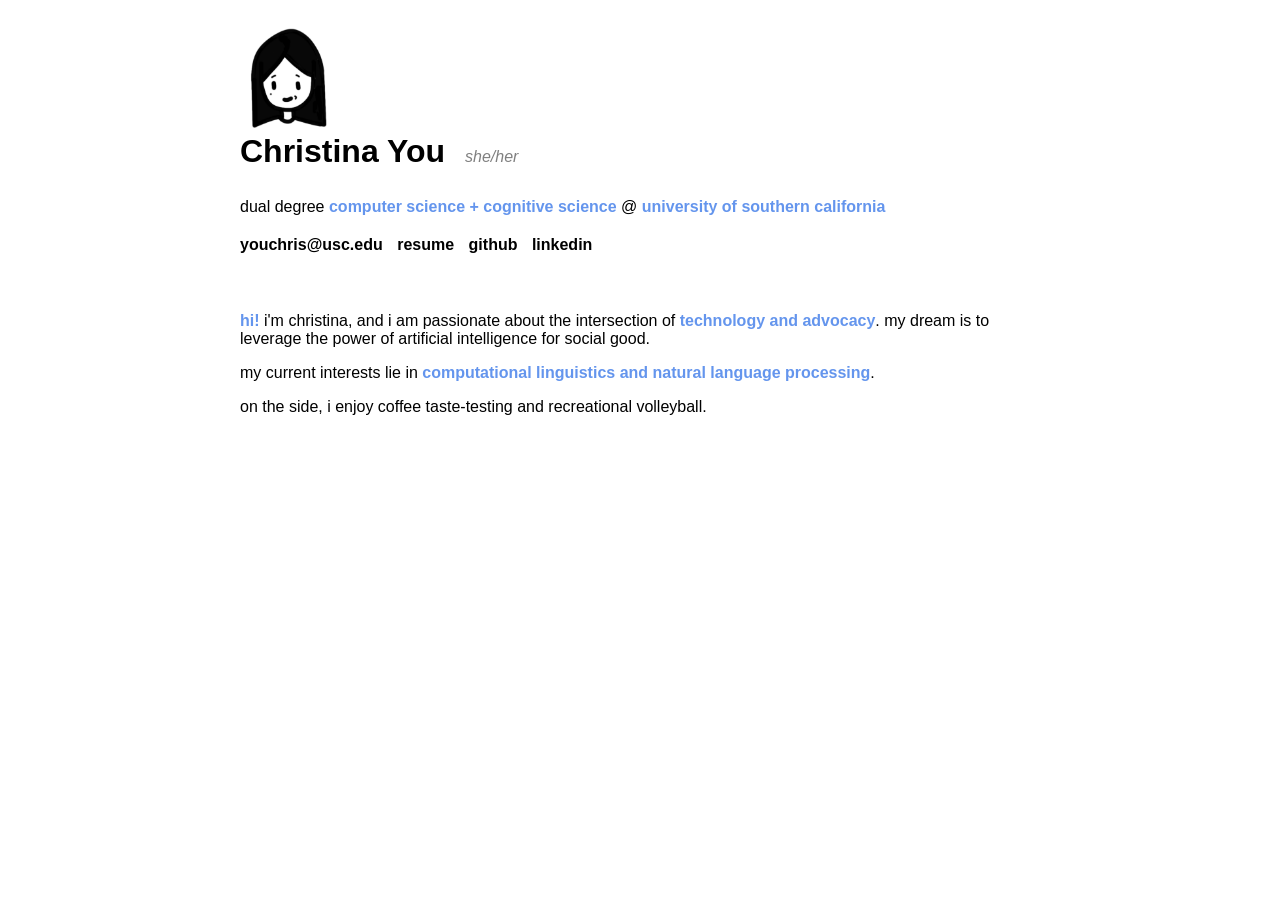
==== index.html @ 23423328 "edit email" ====
<!DOCTYPE html>
<html lang="en">
<head>
<meta charset="UTF-8">
<meta name="viewport" content="width=device-width, initial-scale=1.0">
<title>Christina You</title>
<link rel="icon" type="image/jpg" href="icon.jpg">
<style>
  body {
    font-family: Arial, sans-serif;
    padding: 20px;
  }
  .container {
    max-width: 800px;
    margin: 0 auto;
  }
  .email {
    margin-bottom: 20px;
    align-items: right;
  }
  .links {
    margin: 20px 0;
  }
  .links a {
    margin-right: 10px;
  }
  .content {
    margin: 20px 0;
  }
  .footer {
    margin-top: 40px;
  }
  .row {
    display: flex;
    align-items: baseline;
    margin-bottom: 0;
  }
  .header-name {
    margin-top: 0;
    margin-right: 20px; 
    font-size: 32px;
    margin-bottom: 0; 
  }
  .icon {
    height: 100px;
    margin-bottom: 0;
  }
  .link-as-text {
    color: inherit;
    text-decoration: none;
  }
  .link-as-text:visited, .link-as-text:hover, .link-as-text:active {
    color: inherit;
    text-decoration: none;
  }
  .link-as-text:hover {
    color: cornflowerblue;
  }
  .bold-color{
    color: cornflowerblue;
  }
  .italics-light{
    color:gray;
  }
</style>
</head>
<body>
<div class="container">
    <img src="icon.jpg" alt="Icon" class="icon">
    <div class = "row">
        <h1 class="header-name">Christina You</h1>
        <p><i class="italics-light">she/her</i></p>
    </div>
    <p>dual degree <b class="bold-color">computer science + cognitive science</b> @ <b class="bold-color">university of southern california</b></p>
    <div class="links">
        <b>
            <a href="mailto:youchris@usc.edu" class="link-as-text">youchris@usc.edu</a>
            <a href="https://drive.google.com/file/d/1bWs4smDSkaj5rV2LAEBUe6c8UytZ3cBi/view?usp=sharing" class="link-as-text">resume</a>
            <a href="https://github.com/youchristina/" class="link-as-text">github</a>
            <a href="https://www.linkedin.com/in/youchris/" class="link-as-text">linkedin</a>
        </b>
    </div>
    <br>
    <div class="content">
    <p><b class="bold-color">hi!</b> i'm christina, and i am passionate about the intersection of <b class="bold-color">technology and advocacy</b>. my dream is to leverage the power of artificial intelligence for social good.</p>
    <p>my current interests lie in <b class="bold-color">computational linguistics and natural language processing</b>.</p>
    <p>on the side, i enjoy coffee taste-testing and recreational volleyball.</p>
    </div>
</div>
</body>
</html>
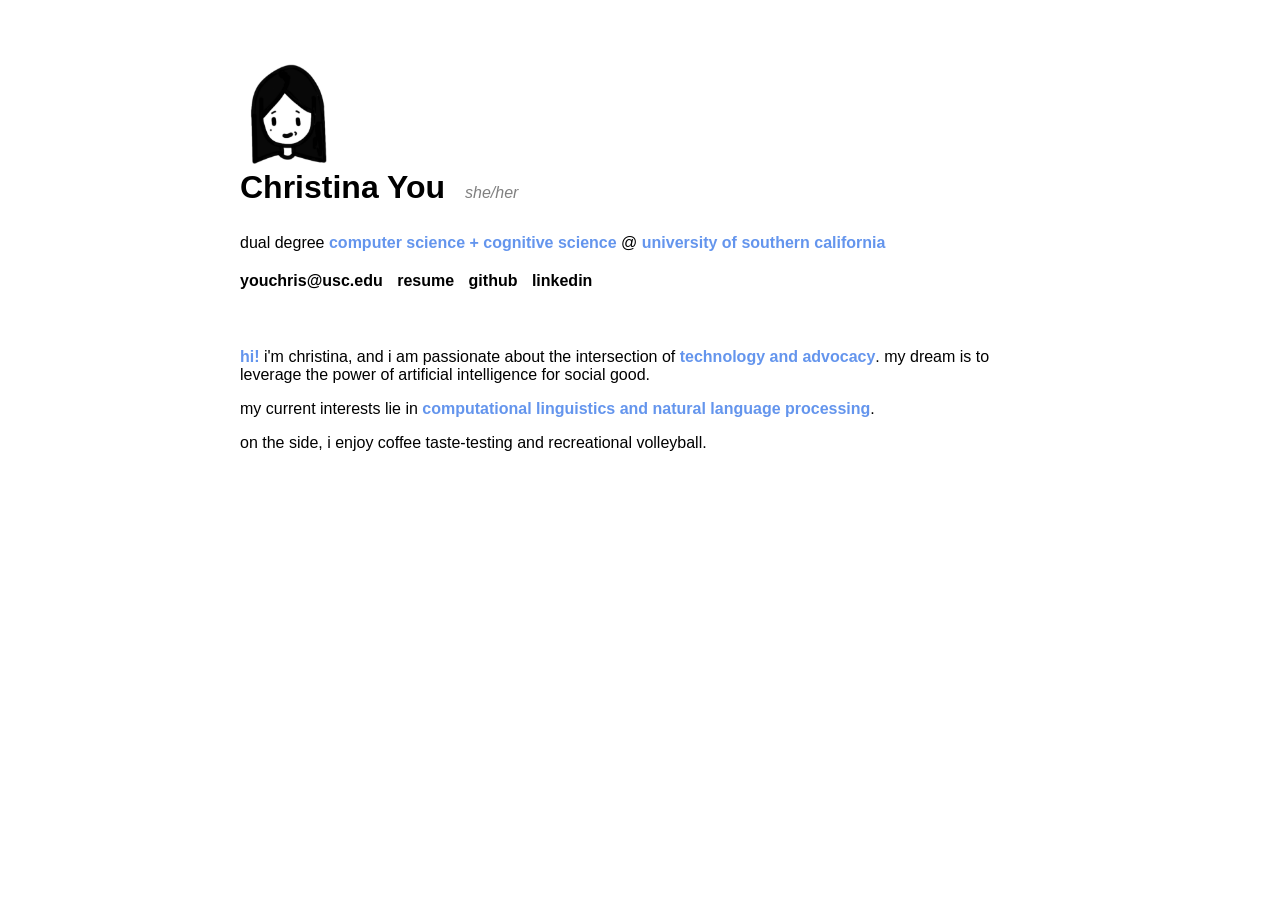
==== commit b4a76d85: "edit header" ====
--- a/index.html
+++ b/index.html
@@ -65,6 +65,8 @@
 </style>
 </head>
 <body>
+<br>
+<br>
 <div class="container">
     <img src="icon.jpg" alt="Icon" class="icon">
     <div class = "row">
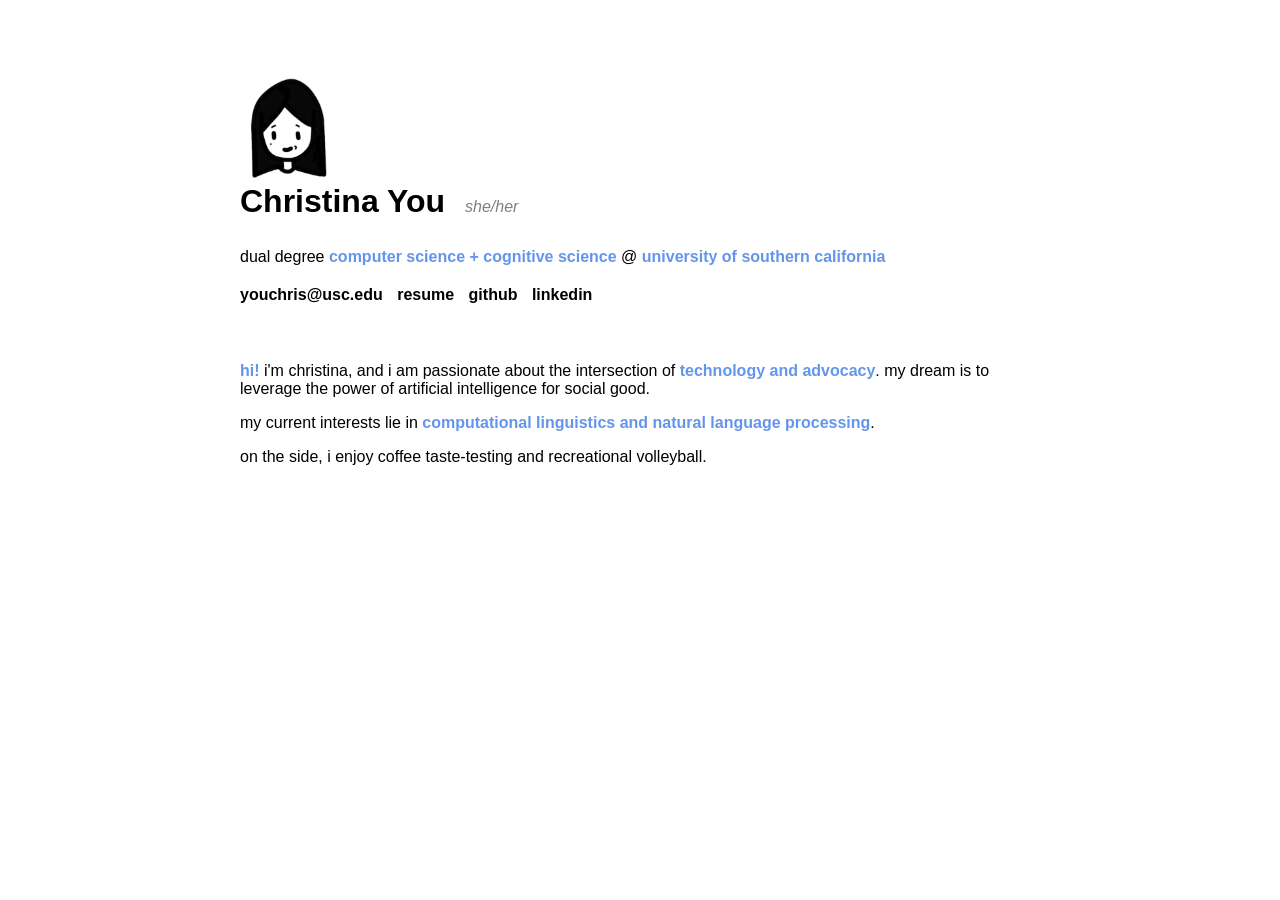
==== commit b0217505: "edit header" ====
--- a/index.html
+++ b/index.html
@@ -13,6 +13,7 @@
   .container {
     max-width: 800px;
     margin: 0 auto;
+    margin-top: 50px;
   }
   .email {
     margin-bottom: 20px;
@@ -65,8 +66,6 @@
 </style>
 </head>
 <body>
-<br>
-<br>
 <div class="container">
     <img src="icon.jpg" alt="Icon" class="icon">
     <div class = "row">
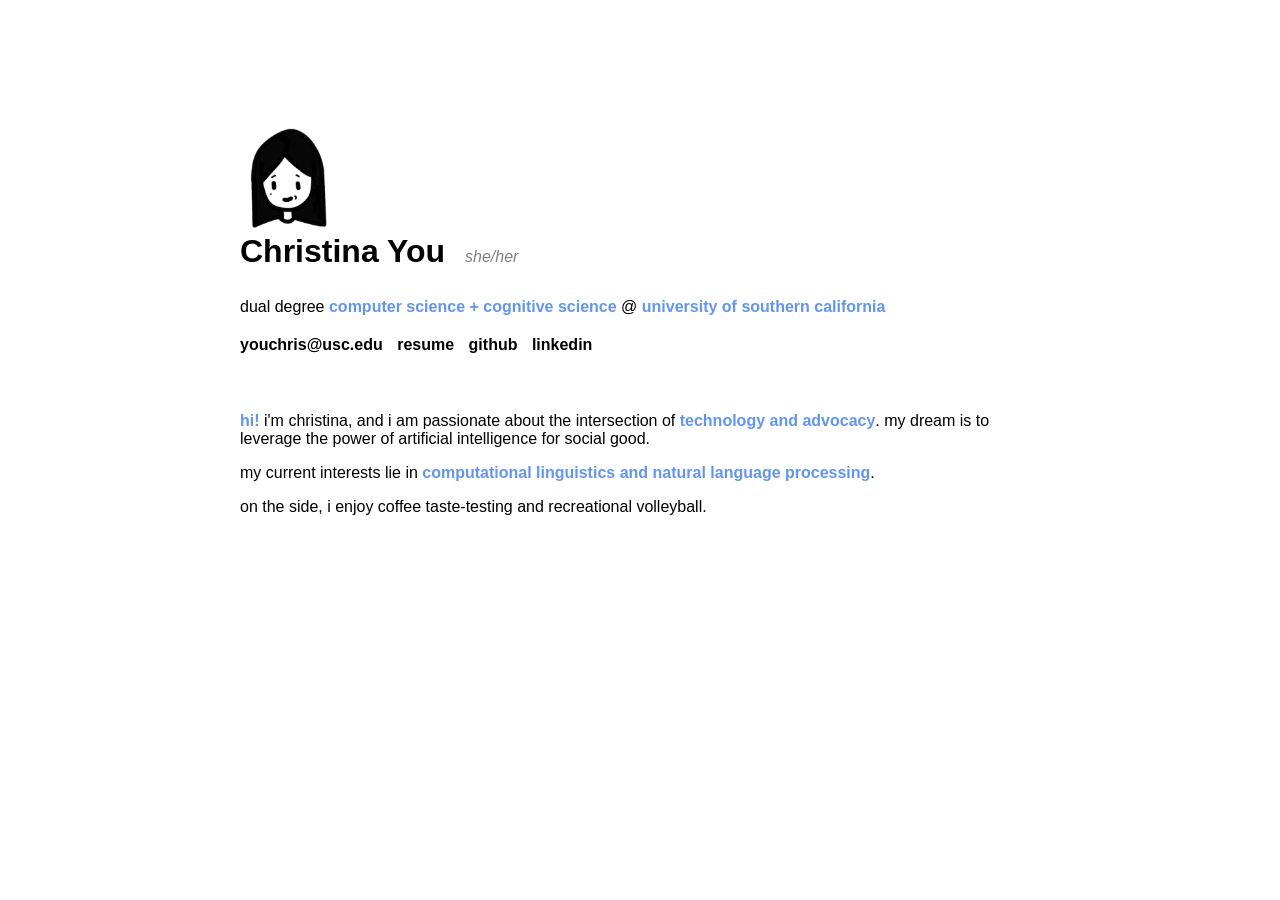
==== commit 033ffec5: "edit header" ====
--- a/index.html
+++ b/index.html
@@ -13,7 +13,7 @@
   .container {
     max-width: 800px;
     margin: 0 auto;
-    margin-top: 50px;
+    margin-top: 100px;
   }
   .email {
     margin-bottom: 20px;
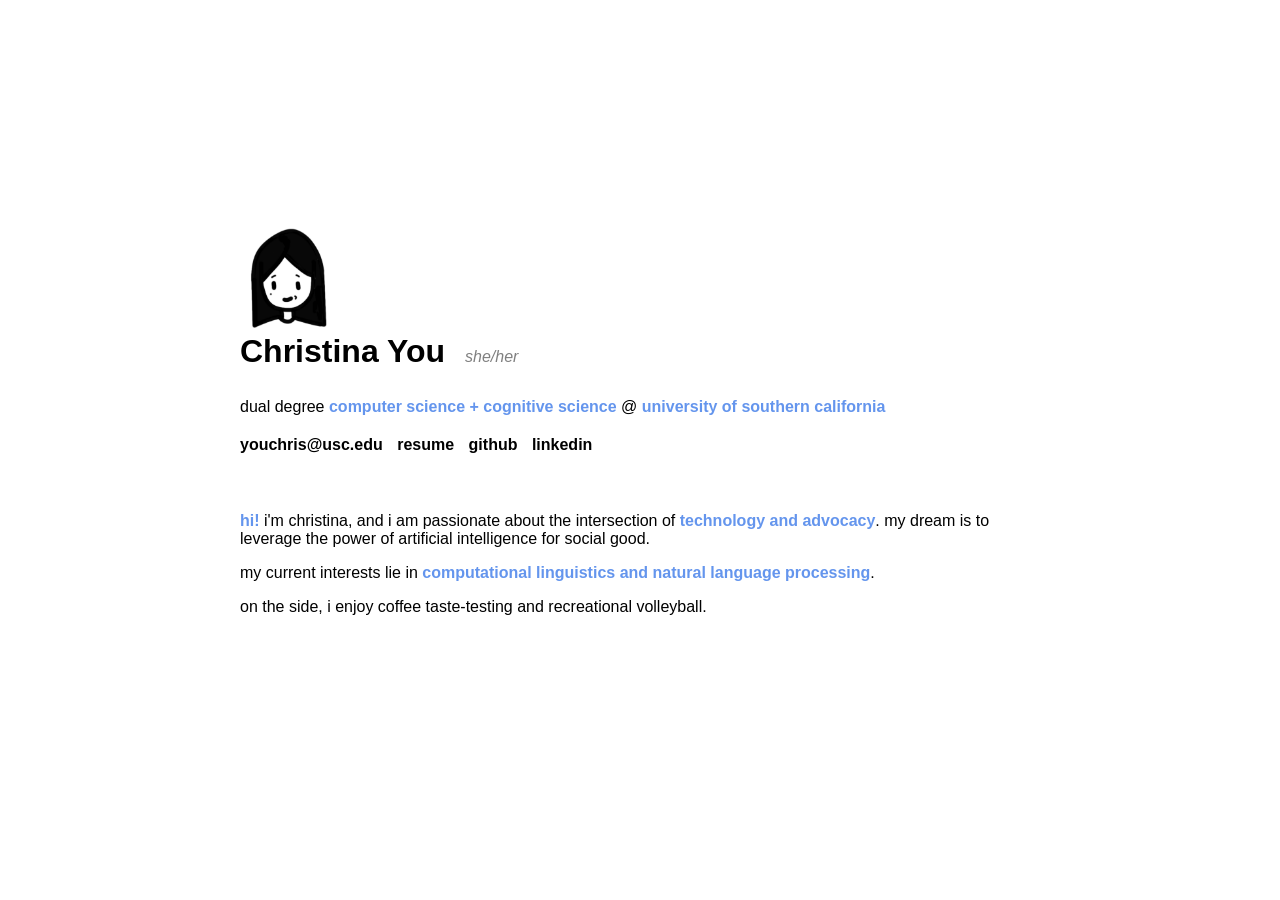
==== commit 944286bb: "edit header" ====
--- a/index.html
+++ b/index.html
@@ -13,7 +13,7 @@
   .container {
     max-width: 800px;
     margin: 0 auto;
-    margin-top: 100px;
+    margin-top: 200px;
   }
   .email {
     margin-bottom: 20px;
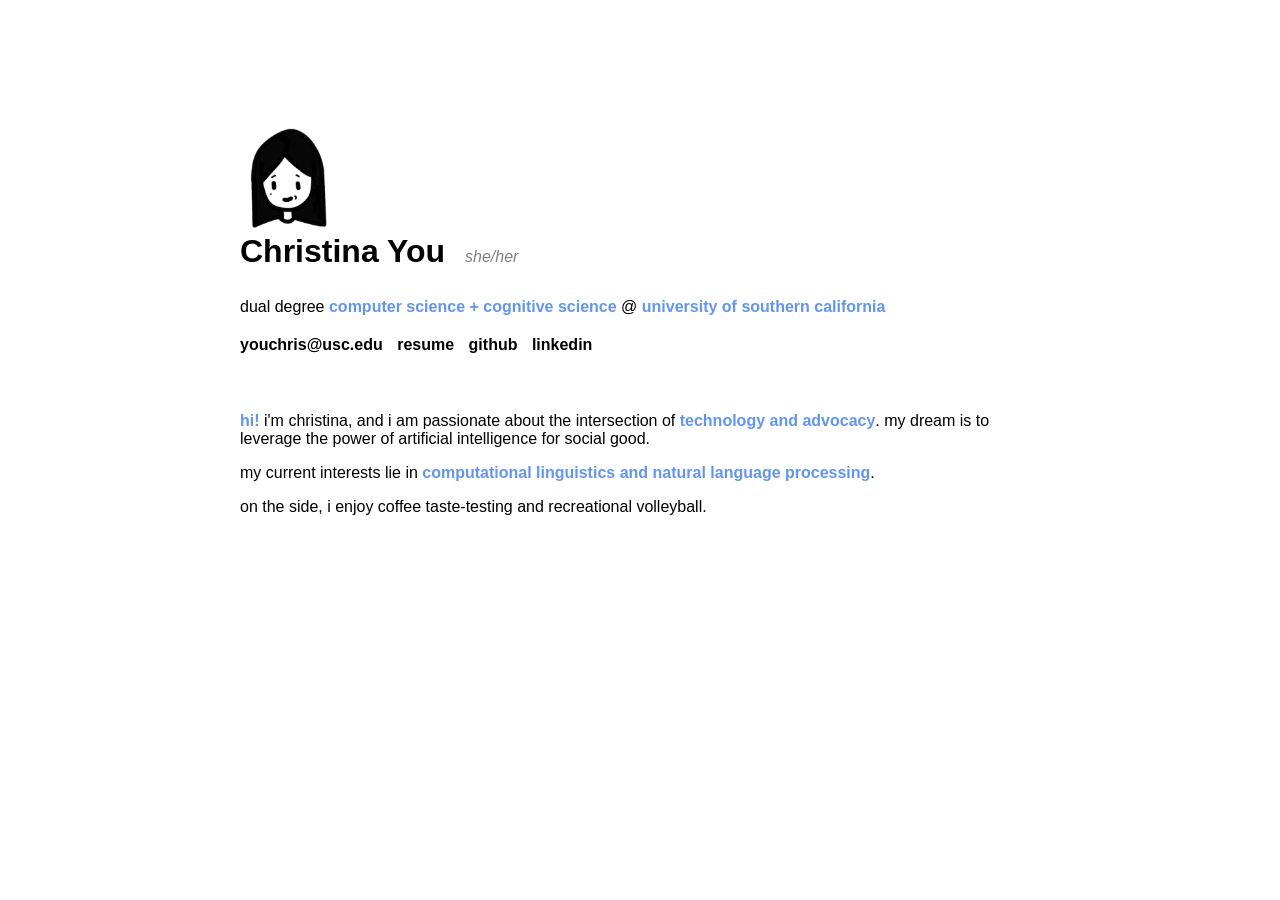
==== commit 5004bf2d: "edit header" ====
--- a/index.html
+++ b/index.html
@@ -13,7 +13,7 @@
   .container {
     max-width: 800px;
     margin: 0 auto;
-    margin-top: 200px;
+    margin-top: 100px;
   }
   .email {
     margin-bottom: 20px;
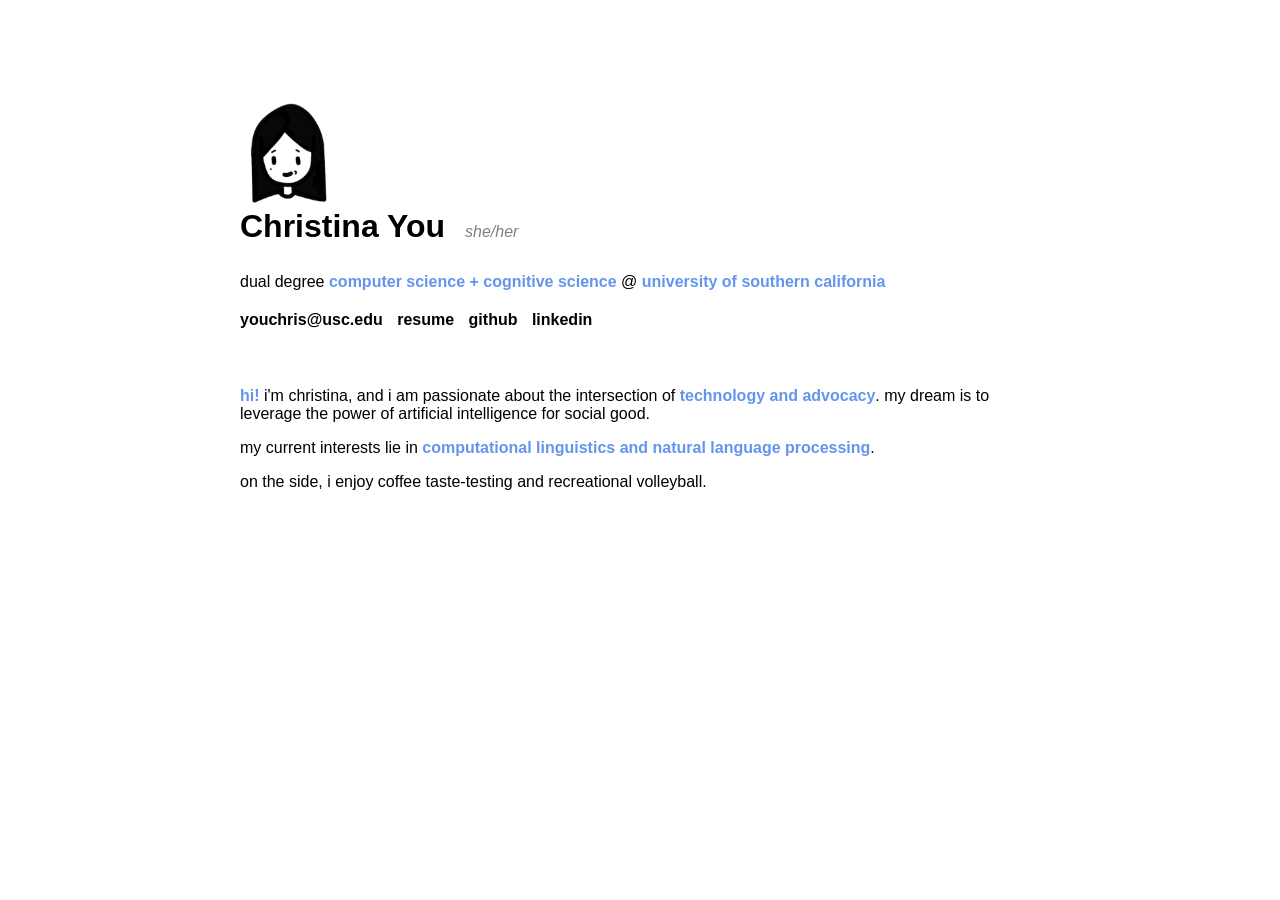
==== commit 3c6c64ea: "edit header" ====
--- a/index.html
+++ b/index.html
@@ -13,7 +13,7 @@
   .container {
     max-width: 800px;
     margin: 0 auto;
-    margin-top: 100px;
+    margin-top: 75px;
   }
   .email {
     margin-bottom: 20px;
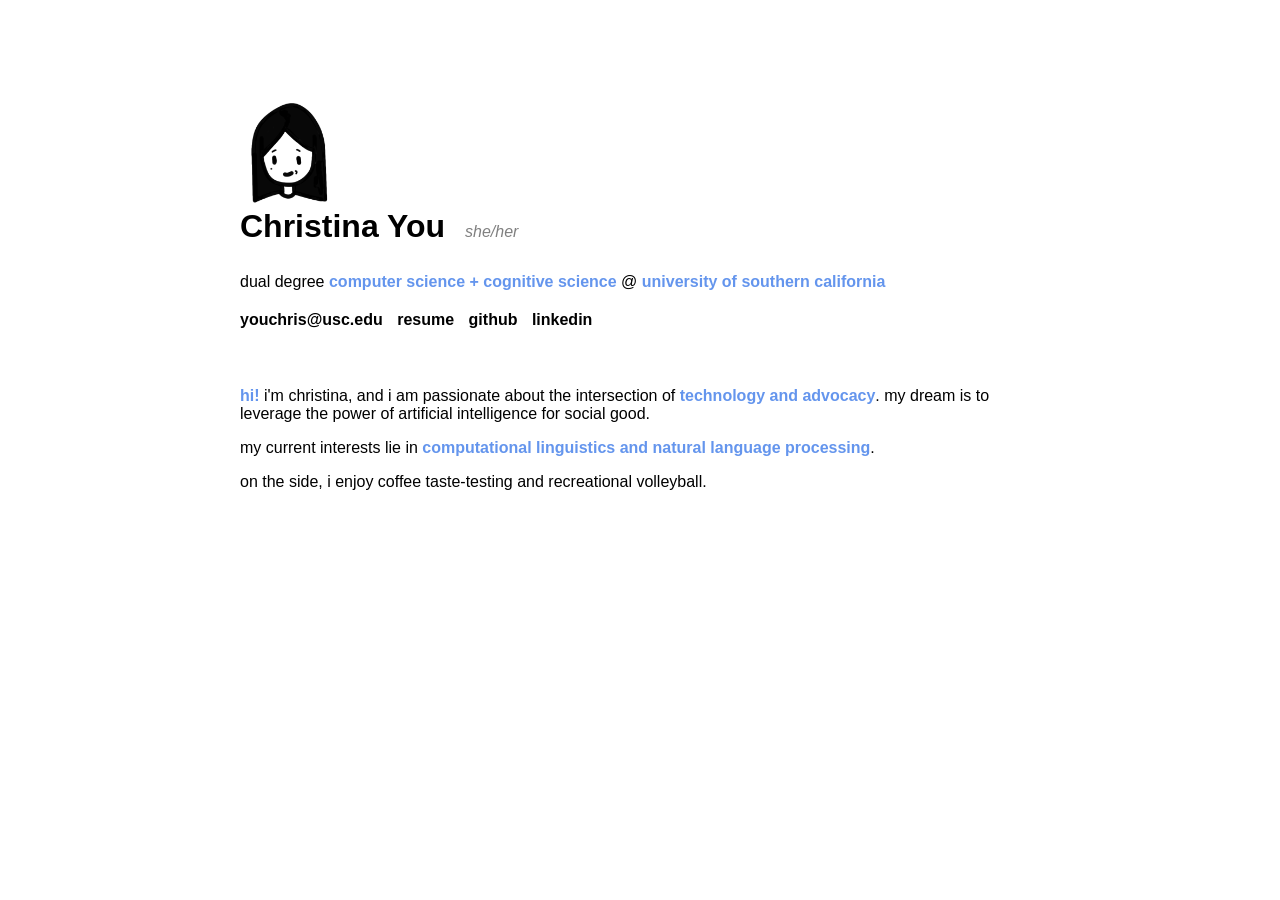
==== commit 02d977db: "update icon transparent background" ====
--- a/index.html
+++ b/index.html
@@ -4,7 +4,7 @@
 <meta charset="UTF-8">
 <meta name="viewport" content="width=device-width, initial-scale=1.0">
 <title>Christina You</title>
-<link rel="icon" type="image/jpg" href="icon.jpg">
+<link rel="icon" type="image/PNG" href="icon.PNG">
 <style>
   body {
     font-family: Arial, sans-serif;
@@ -67,7 +67,7 @@
 </head>
 <body>
 <div class="container">
-    <img src="icon.jpg" alt="Icon" class="icon">
+    <img src="icon.PNG" alt="Icon" class="icon">
     <div class = "row">
         <h1 class="header-name">Christina You</h1>
         <p><i class="italics-light">she/her</i></p>
